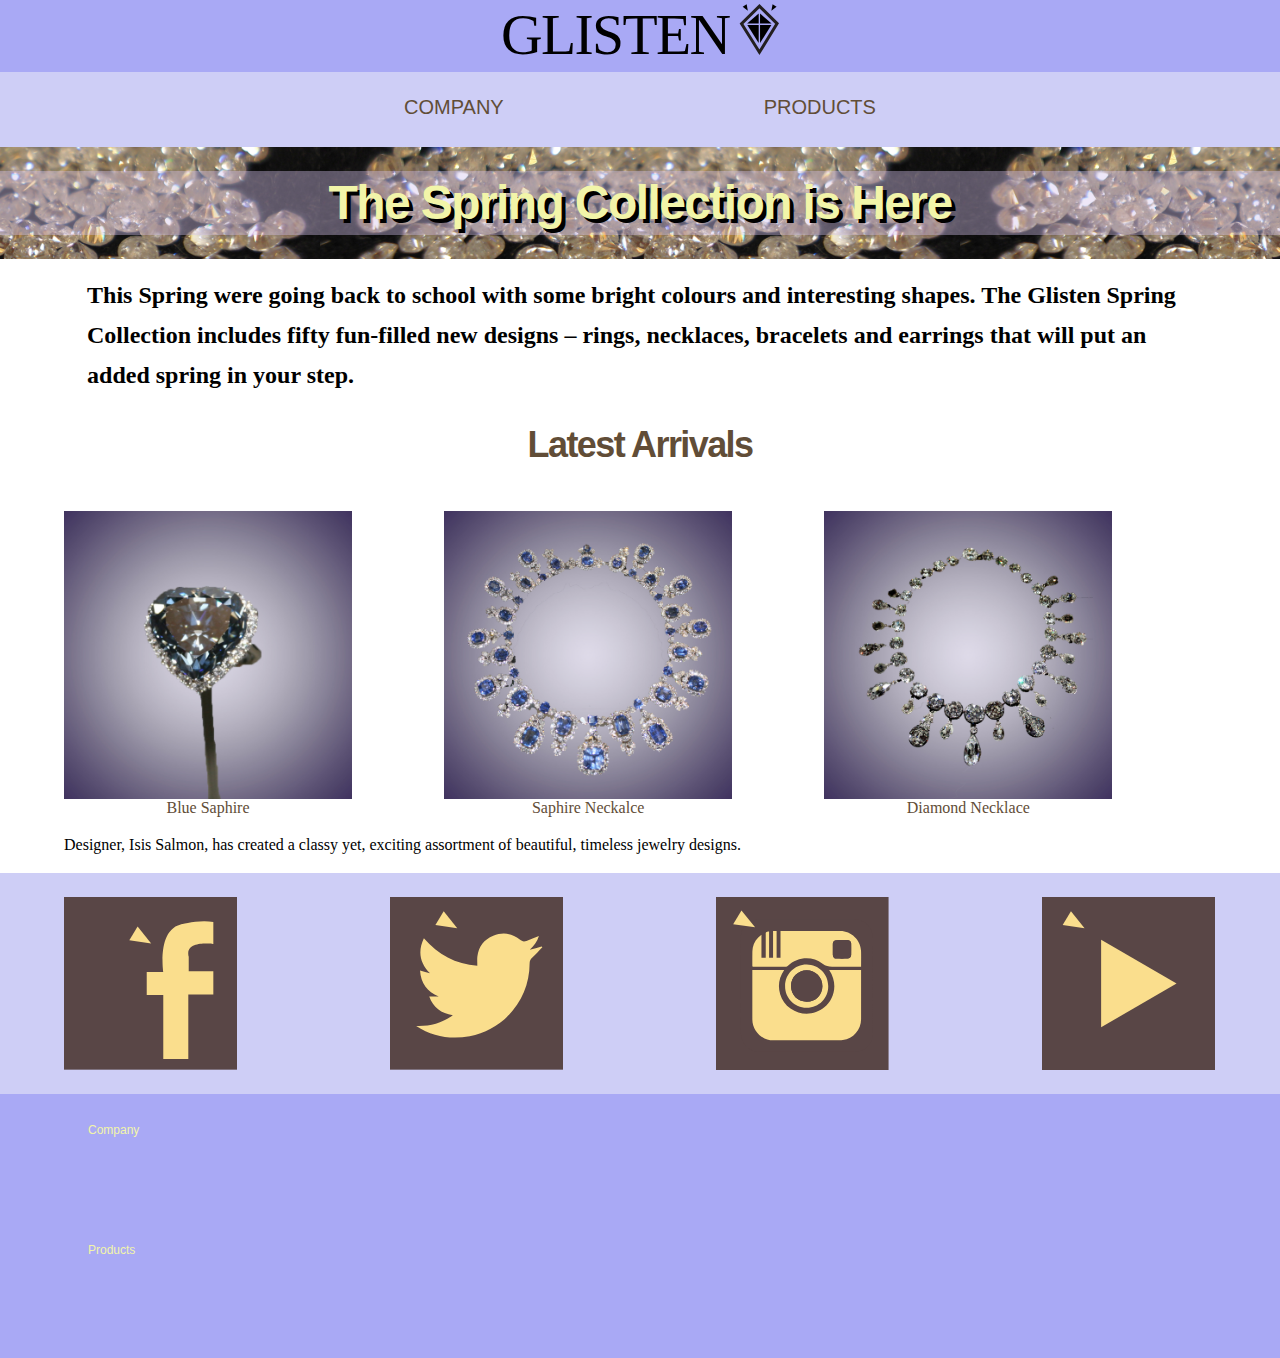
==== index.html @ 1fcffffc "Css edited to all pages" ====
<!DOCTYPE html>
<html lang="en-ca">
<head>
	<meta charset="utf-8">
	<title>GLISTEN</title>
	<meta name="viewport" content="width=device-width,initial-scale=1">
    <link href="css/general.css" rel="stylesheet">
</head>
    
<body>
    <header class="masthead">
         <a href="index.html">
             <img src="images/Logo-Glisten.svg" alt="Glisten Logo" class="logo">
             </a>
    </header>
       
    
        <nav class="nav-top">
        <ul>        
        <li><a href="company.html">Company</a></li>
            <li><a href="products.html">Products</a></li>
            </ul>
        </nav>
     
      <div class="billboard">
          <h1>The Spring Collection is Here</h1>
        </div>
    
    <article> 
        
        <div class="paraone">
            <p>This Spring were going back to school with some bright colours and interesting shapes. The Glisten Spring Collection includes fifty fun-filled new designs – rings, necklaces, bracelets and earrings that will put an added spring in your step. </p>
            </div>
        
        <h2>Latest Arrivals</h2>
        
        <div class="bucket1">
    
             <a href="#products.html">
            <figure>
                    <img src="images/blueheartring.jpg" alt="Blue Saphire Heart Ring">
                    <figcaption>Blue Saphire</figcaption>
            </figure> 
                  </a>

            <a href="products.html">
            <figure>
                    <img src="images/bluenecklace.jpg" alt="Placeholder">
                    <figcaption>Saphire Neckalce</figcaption>
            </figure>
                </a>

             <a href="products.html">
            <figure>
                    <img src="images/diamond%20necklace.jpg" alt="Diamond Necklace">
                    <figcaption>Diamond Necklace</figcaption>
            </figure>
                 </a>
            
        </div>
    
    <p>Designer, Isis Salmon, has created a classy yet, exciting assortment of beautiful, timeless jewelry designs. </p>
    
    </article>
    
        <div class="social">
    
            <figure>
                <a href="http://www.facebook.com">
                    <img src="images/icon-facebook.svg" alt="Facebook">
                </a>
            </figure>

            <figure>
                <a href="www.twitter.com">
                    <img src="images/icon-twitter.svg" alt="Twitter">
                </a>
            </figure> 

            <figure>
                <a href="www.instagram.com">
                    <img src="images/icon-instagram.svg" alt="Instagram">
                   
                </a>
            </figure>

            <figure>
                <a href="www.youtube.com">
                    <img src="images/icon-youtube.svg" alt="Youtube">  
                </a>
            </figure>
            
        </div>
    
    <footer>
        <p><a href="company.html"> Company </a> </p>
    
        <p class="source2"> <a href="products.html"> Products </a> </p>
    </footer>
    

    
    
</body>
</html>
---- css/general.css ----
@charset "utf-8";

@-moz-viewport { width: device-width; scale: 1; }
@-ms-viewport { width: device-width; scale: 1; }
@-o-viewport { width: device-width; scale: 1; }
@-webkit-viewport { width: device-width; scale: 1; }
@viewport { width: device-width; scale: 1; }

* {
	-moz-box-sizing: border-box;
	-webkit-box-sizing: border-box;
	box-sizing: border-box;
}


html {
	-moz-text-size-adjust: 100%;
	-ms-text-size-adjust: 100%;
	-webkit-text-size-adjust: 100%;
	text-size-adjust: 100%;
    
    font-size: 100%;
    font-family: Didot, "Didot LT STD", "Hoefler Text", Garamond, "Times New Roman", serif; 
    font-size: 1rem;
}


img {
	width: 100%;
    display: block;
}


body {
    margin: 0;
    padding:0;
}


p {
    font-size:1rem;
    line-height:1.5rem;
    margin:0; 
}


article{
    margin: 1rem 5% 1rem;
}


.masthead {
    background-color: #A9A9F5;
    margin: 0;
    padding: 0;
    overflow: hidden;
}


.logo {
    height: 4rem;
    width: auto; 
    margin: .25rem auto .25rem;
    overflow:hidden;
        
}
.nav-top {
 clear: both;
    margin: 0;
    overflow: hidden;/* forces content to be placed after a float */ 
    width: 100
}

.nav-top ul {
    margin: 0;
    padding: 0;
    list-style: none; 
    background-color:#CECEF6;
    text-align:center;
 
}
.nav-top li {
    margin: 0 ;
    padding: 0;
    display: inline;
    overflow: hidden;
    }

.nav-top a, 
.nav-top a:link,
.nav-top a:visited {
    display: inline-block;
    padding: 1.5rem 10%; 
    color: #614D37;
    font-size: 1.25rem;
    text-decoration:none;
    font-family:"Avant Garde", Avantgarde, "Century Gothic", CenturyGothic, sans-serif;
    text-transform:uppercase;
    overflow:hidden;
}

.selected {
    background-color: #A9A9F5;
    color:#F2F5A9;
    overflow: hidden; 
}


.billboard {
    overflow: hidden;
    background-image:url(../images/Diamonds.jpg);
    background-color:white;
    background-repeat:repeat;
    background-position:center center;
    background-size:40rem;
    margin: 0; 
}

h1 {
    font-family: "Avant Garde", Avantgarde, "Century Gothic", CenturyGothic, "AppleGothic", sans-serif;
    margin:1.5rem auto 1.5rem;
    padding: .5rem 2%;
    font-size: 3rem; 
    letter-spacing:-.1rem;
    text-align:center;
    line-height:3rem;
    color:#F2F5A9;
    text-shadow: 4px 4px black;
    background-color: rgba(213, 195, 237, .4);
} 


blockquote {
    margin: 1rem 0 1rem;
    padding: 0 5% 0 5% ;
    overflow:hidden;
}

blockquote p {
    font-size:1.75rem;
    line-height:2rem;
    font-family: "Avant Garde", Avantgarde, "Century Gothic", CenturyGothic, "AppleGothic", sans-serif;
}

blockquote span {
    font-weight:bold;
    color:#A9A9F5;
    float: right;
    margin: 1.5rem 0;
}


.paraone p {
    font-size:1.5rem;
    margin: 1rem 2% 1rem;
    line-height:2.5rem;
    font-weight: bold;
}


h2 {
    text-align:center;
    color:#614D37;
    font-family: "Avant Garde", Avantgarde, "Century Gothic", CenturyGothic, "AppleGothic", sans-serif;
    font-size:2.25rem;
    line-height:2.5rem;
    font-weight:bold;
    letter-spacing:-.1rem;  
}

.billboard2 {
    overflow: hidden;
    background-image:url(/images/Diamonds.jpg);
    background-color:black;
    background-repeat:no-repeat;
    background-position:center center;
    background-size:40rem
}


.social {
    overflow: hidden;
    background-color: #CECEF6; /* Visual Aid */
    padding: 1.5rem 5%;
}

.social figure {
    float: left;
    width: 15%; /* First and second buckets. 45% x 2 = 90% */ 
    margin: 0 13.3% 0 0; /* First and second bucket right margins. 10% x 2 = 20%  */
    padding: 0;
}
.social figure:nth-child(4) {/* every even numbered <figure> has no margin */
    margin: 0;     
}

.bucket2 {
    margin: 1.5rem 0 1.5rem;
    padding: 0;
    overflow: hidden;
    list-style: none;
}

.bucket2 li {
    float: left;
    width: 45%;
    margin: 0 10% 1.5rem 0;
    padding: 0;
}

.bucket2 li:nth-child(even) {
    margin: 0;
}

.bucket2 a {
    display: block;
    background-size: 100%;
    background-position: center top;
    background-repeat: no-repeat;
    list-style-type: none;
    text-decoration: none; 
 font-family: "Avant Garde", Avantgarde, "Century Gothic", CenturyGothic, "AppleGothic", sans-serif;
    text-align: center;
    color:#614D37;
    margin: 1.5rem 0 0;
    padding: 100% 0 0; /* height of image ÷ by width = % */
}

.one {
    background-image: url(../images/blueheartring.jpg);  
}

.two {
    background-image: url(../images/diamond%20necklace.jpg);
}

.three {
    background-image: url(../images/green%20ring.jpg);
}

.four {
    background-image: url(../images/bluenecklace.jpg);
}

.five {
    background-image: url(../images/greennecklace.jpg);
}
.six {
    background-image: url(../images/diamond%20necklace.jpg);
}

.bucket2 figcaption {
    text-align:center;/* Visual Aid */
    text-decoration:none;
    list-style-type: none;
}


.bucket1 {
    overflow:  hidden;
    padding: 0 ;
}

.bucket1 figure {
    float: left;
    width: 25%; /* First and second buckets. 45% x 2 = 90% */ 
    margin: 0 8% 0 0; /* First and second bucket right margins. 10% x 2 = 20%  */
    padding: 1rem 0;
}

.bucket1 figure:nth-child(3) {/* every even numbered <figure> has no margin */
    margin-right: 0;  
}

.bucket1 figcaption {
    text-align:center;
    list-style-type:none;
    text-decoration: none;/* Visual Aid */
    color: #614D37;
}

.nav-bottom ul {
    list-style-type:none; 
    margin: 0;
    padding: 0;
}

.nav-bottom a, 
.nav-bottom a:link,
.nav-bottom a:visited {
    color: white;
    font-size: .875rem;
    line-height:1rem; 
    text-decoration:none;
    list-style-type: none; 
}

footer {
    margin:0 0;
    background-color:#A9A9F5; 
    overflow: hidden; 
    height:100%;
}

footer p {
    margin: 1.5rem 5% 6rem; 
    color: #F2F5A9;
    font-size: .75rem; 
    line-height: 1.5rem;
} 

footer a {
    color: #F2F5A9; 
    margin: 0 0 ;
    padding: 1.5rem; 
    text-decoration:none;
    overflow:hidden;
    font-family: "Avant Garde", Avantgarde, "Century Gothic", CenturyGothic, "AppleGothic", sans-serif;
   
}
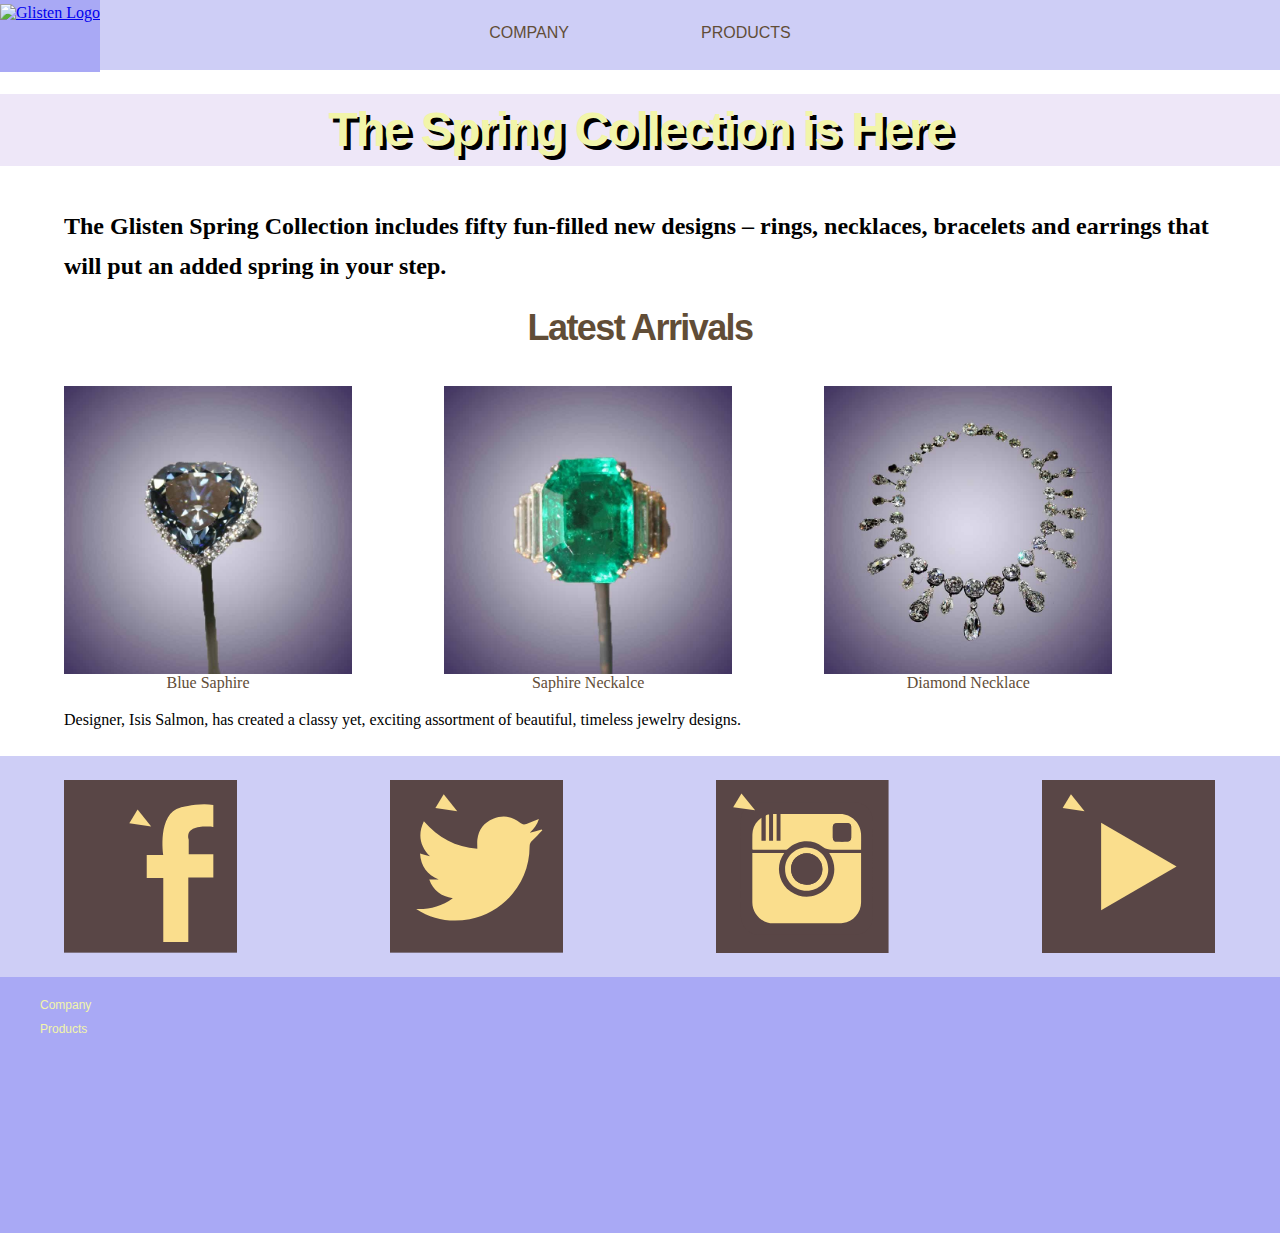
==== commit 2d37c9d9: "Code modified. replaced images with smaller sizes" ====
--- a/index.html
+++ b/index.html
@@ -10,7 +10,7 @@
 <body>
     <header class="masthead">
          <a href="index.html">
-             <img src="images/Logo-Glisten.svg" alt="Glisten Logo" class="logo">
+             <img src="images/logo-glisten.svg" alt="Glisten Logo" class="logo">
              </a>
     </header>
        
@@ -29,14 +29,14 @@
     <article> 
         
         <div class="paraone">
-            <p>This Spring were going back to school with some bright colours and interesting shapes. The Glisten Spring Collection includes fifty fun-filled new designs – rings, necklaces, bracelets and earrings that will put an added spring in your step. </p>
+            <p>The Glisten Spring Collection includes fifty fun-filled new designs – rings, necklaces, bracelets and earrings that will put an added spring in your step. </p>
             </div>
         
         <h2>Latest Arrivals</h2>
         
         <div class="bucket1">
     
-             <a href="#products.html">
+             <a href="products.html">
             <figure>
                     <img src="images/blueheartring.jpg" alt="Blue Saphire Heart Ring">
                     <figcaption>Blue Saphire</figcaption>
@@ -45,14 +45,14 @@
 
             <a href="products.html">
             <figure>
-                    <img src="images/bluenecklace.jpg" alt="Placeholder">
+                    <img src="images/greenring.jpg" alt="Emerald Octogon">
                     <figcaption>Saphire Neckalce</figcaption>
             </figure>
                 </a>
 
              <a href="products.html">
             <figure>
-                    <img src="images/diamond%20necklace.jpg" alt="Diamond Necklace">
+                    <img src="images/diamondnecklace.jpg" alt="Diamond Necklace">
                     <figcaption>Diamond Necklace</figcaption>
             </figure>
                  </a>
@@ -93,13 +93,13 @@
         </div>
     
     <footer>
-        <p><a href="company.html"> Company </a> </p>
-    
-        <p class="source2"> <a href="products.html"> Products </a> </p>
+            <ul>
+
+        <li><a href="company.html"> Company </a> </li>
+        <li><a href="products.html"> Products </a> </li>
+        </ul>
+        
     </footer>
-    
-
-    
     
 </body>
 </html>--- a/css/general.css
+++ b/css/general.css
@@ -40,7 +40,7 @@
 p {
     font-size:1rem;
     line-height:1.5rem;
-    margin:0; 
+    margin: 0 0 1.5rem; 
 }
 
 
@@ -53,7 +53,12 @@
     background-color: #A9A9F5;
     margin: 0;
     padding: 0;
-    overflow: hidden;
+    position:fixed;
+    top: 0;
+    left: 0;
+    align-content: center;
+    overflow: hidden;
+    
 }
 
 
@@ -68,7 +73,7 @@
  clear: both;
     margin: 0;
     overflow: hidden;/* forces content to be placed after a float */ 
-    width: 100
+    width: 100;
 }
 
 .nav-top ul {
@@ -77,10 +82,11 @@
     list-style: none; 
     background-color:#CECEF6;
     text-align:center;
+    overflow: hidden;
  
 }
 .nav-top li {
-    margin: 0 ;
+    margin: 0;
     padding: 0;
     display: inline;
     overflow: hidden;
@@ -90,9 +96,9 @@
 .nav-top a:link,
 .nav-top a:visited {
     display: inline-block;
-    padding: 1.5rem 10%; 
+    padding: 1.5rem 5% 1.5rem; 
     color: #614D37;
-    font-size: 1.25rem;
+    font-size: 1rem;
     text-decoration:none;
     font-family:"Avant Garde", Avantgarde, "Century Gothic", CenturyGothic, sans-serif;
     text-transform:uppercase;
@@ -108,7 +114,7 @@
 
 .billboard {
     overflow: hidden;
-    background-image:url(../images/Diamonds.jpg);
+    background-image:url(../images/diamonds.jpg);
     background-color:white;
     background-repeat:repeat;
     background-position:center center;
@@ -123,7 +129,7 @@
     font-size: 3rem; 
     letter-spacing:-.1rem;
     text-align:center;
-    line-height:3rem;
+    line-height:3.5rem;
     color:#F2F5A9;
     text-shadow: 4px 4px black;
     background-color: rgba(213, 195, 237, .4);
@@ -152,7 +158,7 @@
 
 .paraone p {
     font-size:1.5rem;
-    margin: 1rem 2% 1rem;
+    margin: 1rem 0 1rem;
     line-height:2.5rem;
     font-weight: bold;
 }
@@ -163,35 +169,41 @@
     color:#614D37;
     font-family: "Avant Garde", Avantgarde, "Century Gothic", CenturyGothic, "AppleGothic", sans-serif;
     font-size:2.25rem;
-    line-height:2.5rem;
+    line-height:1.5rem;
     font-weight:bold;
     letter-spacing:-.1rem;  
 }
 
 .billboard2 {
     overflow: hidden;
-    background-image:url(/images/Diamonds.jpg);
+    background-image:url(/images/diamonds.jpg);
     background-color:black;
     background-repeat:no-repeat;
     background-position:center center;
     background-size:40rem
 }
 
-
-.social {
-    overflow: hidden;
-    background-color: #CECEF6; /* Visual Aid */
-    padding: 1.5rem 5%;
-}
-
-.social figure {
+.bucket1 {
+    overflow:  hidden;
+    padding: 0 ;
+}
+
+.bucket1 figure {
     float: left;
-    width: 15%; /* First and second buckets. 45% x 2 = 90% */ 
-    margin: 0 13.3% 0 0; /* First and second bucket right margins. 10% x 2 = 20%  */
-    padding: 0;
-}
-.social figure:nth-child(4) {/* every even numbered <figure> has no margin */
-    margin: 0;     
+    width: 25%; /* First and second buckets. 45% x 2 = 90% */ 
+    margin: 0 8% 0 0; /* First and second bucket right margins. 10% x 2 = 20%  */
+    padding: 1rem 0;
+}
+
+.bucket1 figure:nth-child(3) {/* every even numbered <figure> has no margin */
+    margin-right: 0;  
+}
+
+.bucket1 figcaption {
+    text-align:center;
+    list-style-type:none;
+    text-decoration: none;/* Visual Aid */
+    color: #614D37;
 }
 
 .bucket2 {
@@ -231,11 +243,11 @@
 }
 
 .two {
-    background-image: url(../images/diamond%20necklace.jpg);
+    background-image: url(../images/diamondnecklace.jpg);
 }
 
 .three {
-    background-image: url(../images/green%20ring.jpg);
+    background-image: url(../images/greenring.jpg);
 }
 
 .four {
@@ -246,7 +258,7 @@
     background-image: url(../images/greennecklace.jpg);
 }
 .six {
-    background-image: url(../images/diamond%20necklace.jpg);
+    background-image: url(../images/ovalring.jpg);
 }
 
 .bucket2 figcaption {
@@ -256,28 +268,22 @@
 }
 
 
-.bucket1 {
-    overflow:  hidden;
-    padding: 0 ;
-}
-
-.bucket1 figure {
+.social {
+    overflow: hidden;
+    background-color: #CECEF6; /* Visual Aid */
+    padding: 1.5rem 5%;
+}
+
+.social figure {
     float: left;
-    width: 25%; /* First and second buckets. 45% x 2 = 90% */ 
-    margin: 0 8% 0 0; /* First and second bucket right margins. 10% x 2 = 20%  */
-    padding: 1rem 0;
-}
-
-.bucket1 figure:nth-child(3) {/* every even numbered <figure> has no margin */
-    margin-right: 0;  
-}
-
-.bucket1 figcaption {
-    text-align:center;
-    list-style-type:none;
-    text-decoration: none;/* Visual Aid */
-    color: #614D37;
-}
+    width: 15%; /* First and second buckets. 45% x 2 = 90% */ 
+    margin: 0 13.3% 0 0; /* First and second bucket right margins. 10% x 2 = 20%  */
+    padding: 0;
+}
+.social figure:nth-child(4) {/* every even numbered <figure> has no margin */
+    margin: 0;     
+}
+
 
 .nav-bottom ul {
     list-style-type:none; 
@@ -296,23 +302,25 @@
 }
 
 footer {
-    margin:0 0;
+    margin:0;
     background-color:#A9A9F5; 
     overflow: hidden; 
     height:100%;
 }
 
-footer p {
-    margin: 1.5rem 5% 6rem; 
+footer ul {
+    margin: 1rem 0 12rem; 
     color: #F2F5A9;
     font-size: .75rem; 
     line-height: 1.5rem;
+    text-decoration: none;
+    list-style-type: none;
 } 
 
+    
 footer a {
     color: #F2F5A9; 
-    margin: 0 0 ;
-    padding: 1.5rem; 
+    margin: 0 0 ; 
     text-decoration:none;
     overflow:hidden;
     font-family: "Avant Garde", Avantgarde, "Century Gothic", CenturyGothic, "AppleGothic", sans-serif;
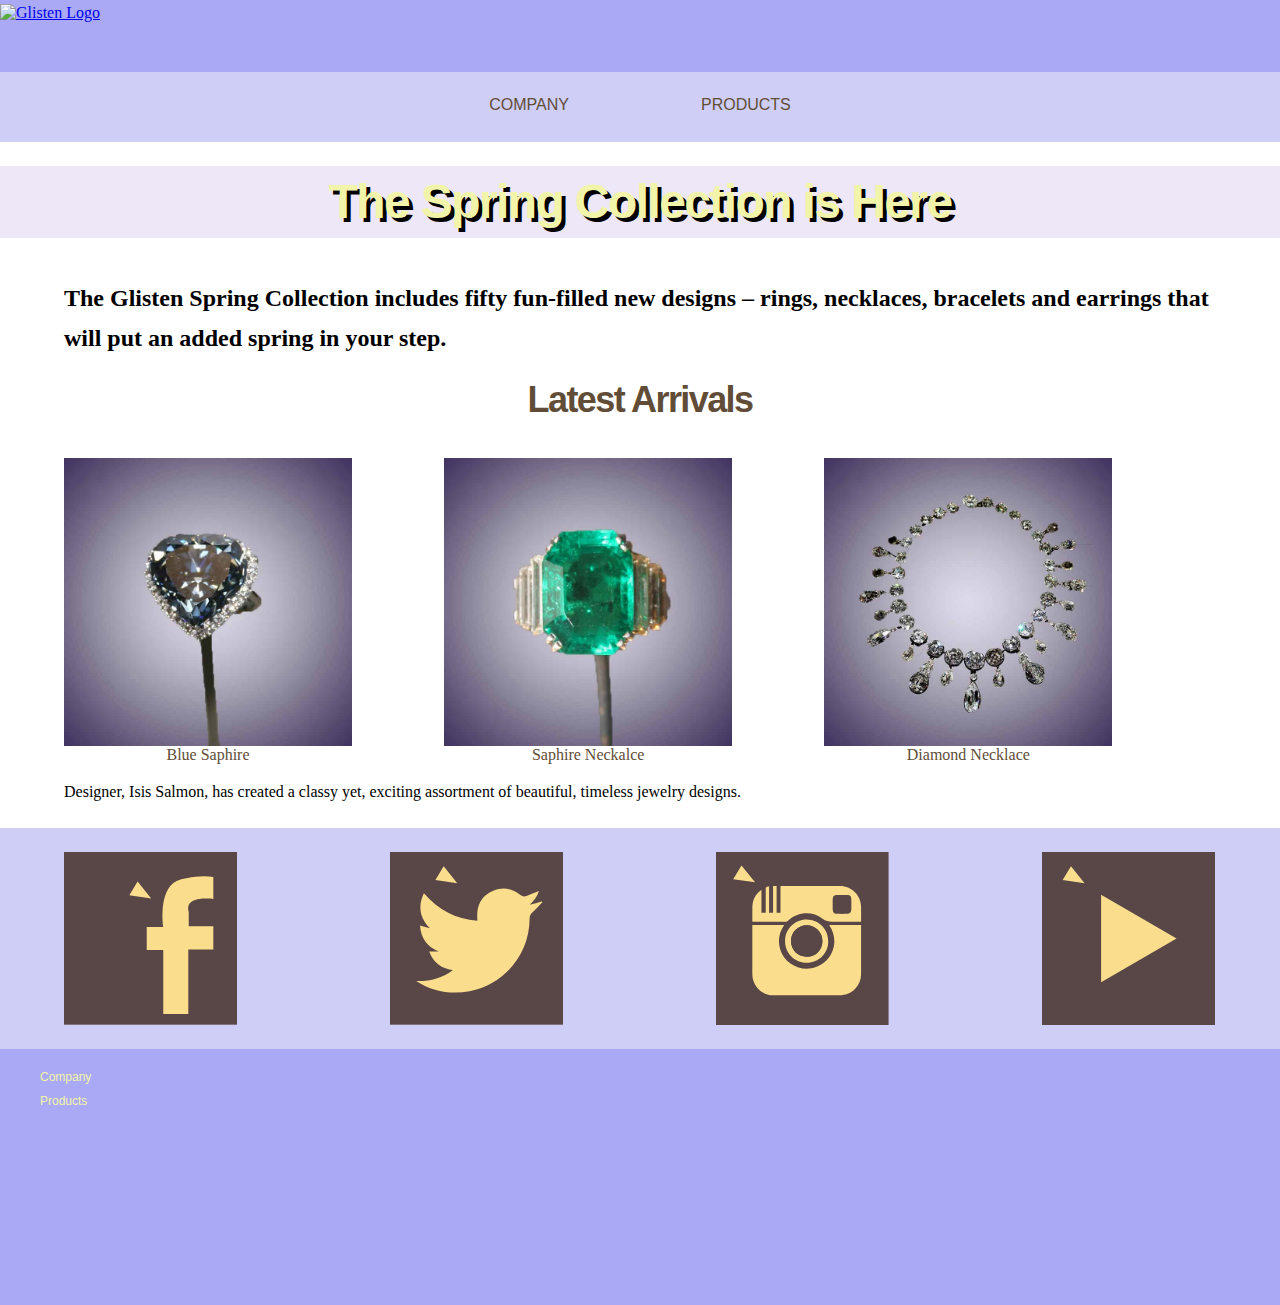
==== commit 237a2782: "fixed nav" ====
--- a/index.html
+++ b/index.html
@@ -13,9 +13,10 @@
              <img src="images/logo-glisten.svg" alt="Glisten Logo" class="logo">
              </a>
     </header>
-       
+       <div class="spacer"></div>
     
         <nav class="nav-top">
+            
         <ul>        
         <li><a href="company.html">Company</a></li>
             <li><a href="products.html">Products</a></li>
--- a/css/general.css
+++ b/css/general.css
@@ -58,6 +58,7 @@
     left: 0;
     align-content: center;
     overflow: hidden;
+    width: 100%;
     
 }
 
@@ -111,6 +112,9 @@
     overflow: hidden; 
 }
 
+.spacer {
+    padding: 4.5rem 0 0 0;
+}
 
 .billboard {
     overflow: hidden;
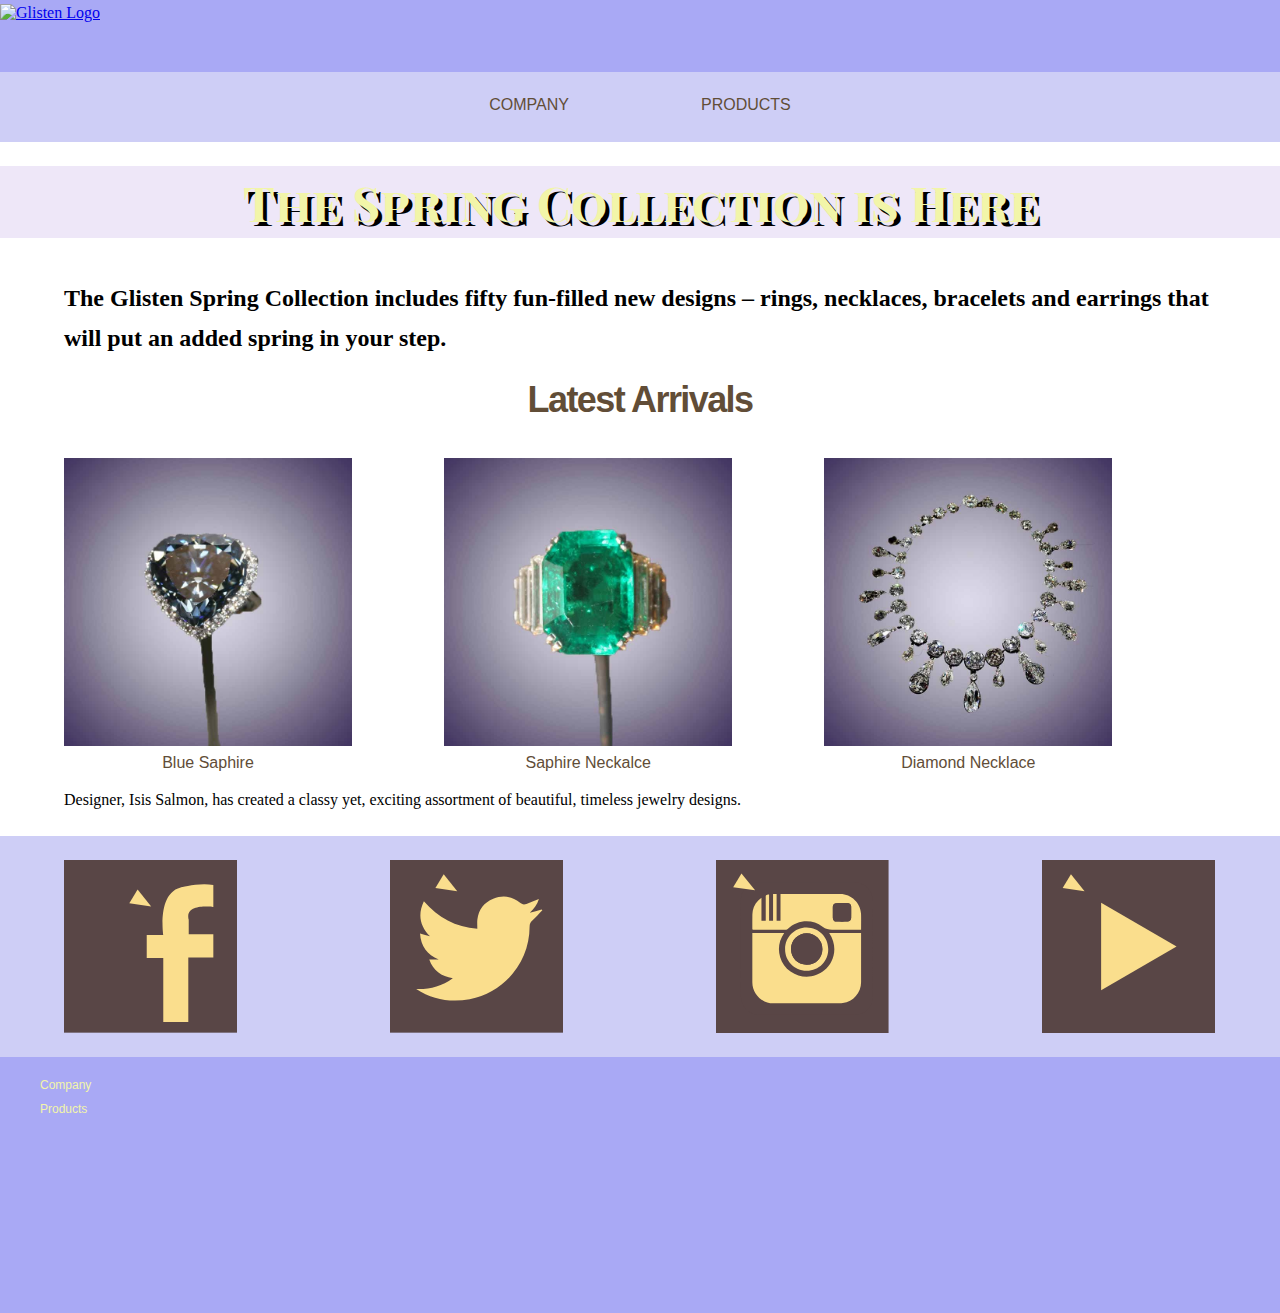
==== commit 2da0b765: "web font added" ====
--- a/index.html
+++ b/index.html
@@ -5,6 +5,7 @@
 	<title>GLISTEN</title>
 	<meta name="viewport" content="width=device-width,initial-scale=1">
     <link href="css/general.css" rel="stylesheet">
+  <link href='http://fonts.googleapis.com/css?family=Playfair+Display+SC:700' rel='stylesheet' type='text/css'>
 </head>
     
 <body>
@@ -13,12 +14,13 @@
              <img src="images/logo-glisten.svg" alt="Glisten Logo" class="logo">
              </a>
     </header>
+    
        <div class="spacer"></div>
     
         <nav class="nav-top">
             
         <ul>        
-        <li><a href="company.html">Company</a></li>
+            <li><a href="company.html">Company</a></li>
             <li><a href="products.html">Products</a></li>
             </ul>
         </nav>
@@ -58,9 +60,9 @@
             </figure>
                  </a>
             
-        </div>
+            </div>
     
-    <p>Designer, Isis Salmon, has created a classy yet, exciting assortment of beautiful, timeless jewelry designs. </p>
+            <p>Designer, Isis Salmon, has created a classy yet, exciting assortment of beautiful, timeless jewelry designs. </p>
     
     </article>
     
@@ -94,10 +96,12 @@
         </div>
     
     <footer>
+        
             <ul>
 
         <li><a href="company.html"> Company </a> </li>
         <li><a href="products.html"> Products </a> </li>
+                
         </ul>
         
     </footer>
--- a/css/general.css
+++ b/css/general.css
@@ -54,12 +54,9 @@
     margin: 0;
     padding: 0;
     position:fixed;
-    top: 0;
-    left: 0;
     align-content: center;
     overflow: hidden;
     width: 100%;
-    
 }
 
 
@@ -74,7 +71,7 @@
  clear: both;
     margin: 0;
     overflow: hidden;/* forces content to be placed after a float */ 
-    width: 100;
+    width: 100%;
 }
 
 .nav-top ul {
@@ -127,11 +124,10 @@
 }
 
 h1 {
-    font-family: "Avant Garde", Avantgarde, "Century Gothic", CenturyGothic, "AppleGothic", sans-serif;
+    font-family: 'Playfair Display SC', "Times New Roman", serif;
     margin:1.5rem auto 1.5rem;
     padding: .5rem 2%;
     font-size: 3rem; 
-    letter-spacing:-.1rem;
     text-align:center;
     line-height:3.5rem;
     color:#F2F5A9;
@@ -142,13 +138,13 @@
 
 blockquote {
     margin: 1rem 0 1rem;
-    padding: 0 5% 0 5% ;
+    padding: 0 5% 0;
     overflow:hidden;
 }
 
 blockquote p {
     font-size:1.75rem;
-    line-height:2rem;
+    line-height:2.5rem;
     font-family: "Avant Garde", Avantgarde, "Century Gothic", CenturyGothic, "AppleGothic", sans-serif;
 }
 
@@ -208,8 +204,17 @@
     list-style-type:none;
     text-decoration: none;/* Visual Aid */
     color: #614D37;
-}
-
+    margin: .5rem 0 0;
+     font-family: "Avant Garde", Avantgarde, "Century Gothic", CenturyGothic, "AppleGothic", sans-serif;
+}
+
+figcaption {
+    list-style-type:none;
+    text-decoration: none;/* Visual Aid */
+    color: #614D37;
+    margin: .5rem 0 0;
+     font-family: "Avant Garde", Avantgarde, "Century Gothic", CenturyGothic, "AppleGothic", sans-serif;
+}
 .bucket2 {
     margin: 1.5rem 0 1.5rem;
     padding: 0;
@@ -238,7 +243,7 @@
  font-family: "Avant Garde", Avantgarde, "Century Gothic", CenturyGothic, "AppleGothic", sans-serif;
     text-align: center;
     color:#614D37;
-    margin: 1.5rem 0 0;
+    margin: 0;
     padding: 100% 0 0; /* height of image ÷ by width = % */
 }
 
@@ -269,6 +274,10 @@
     text-align:center;/* Visual Aid */
     text-decoration:none;
     list-style-type: none;
+    text-align:center;
+    color: #614D37;
+    margin: .5rem 0 0;
+     font-family: "Avant Garde", Avantgarde, "Century Gothic", CenturyGothic, "AppleGothic", sans-serif;
 }
 
 
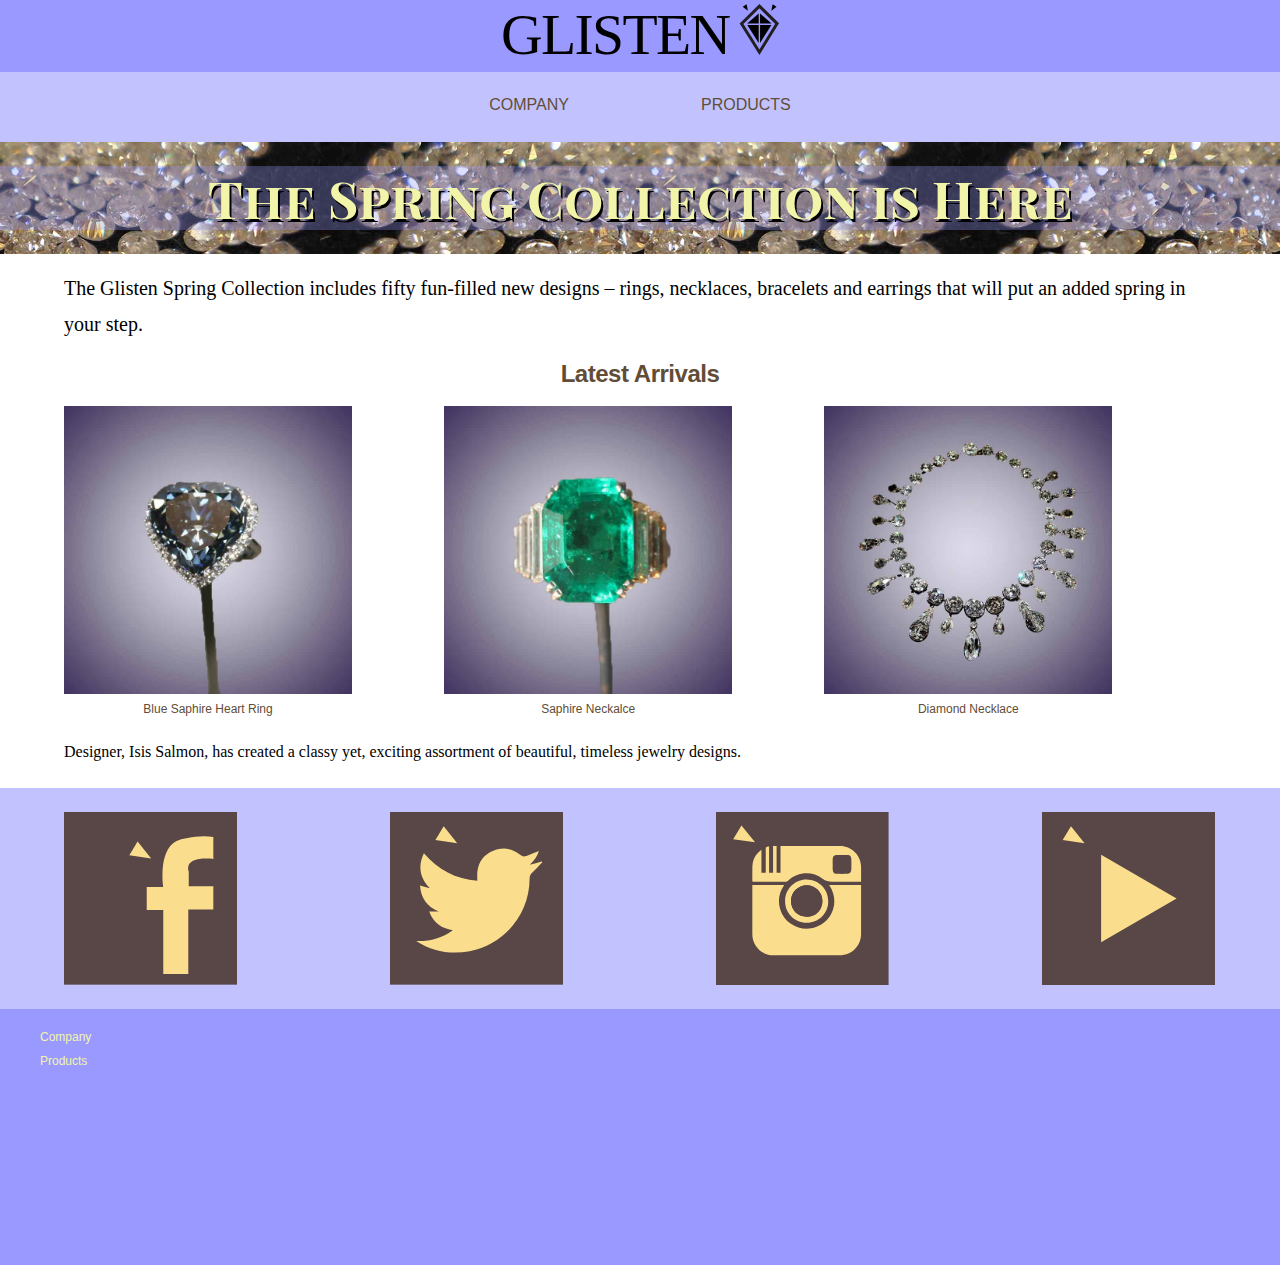
==== commit 14224bf2: "buckets changed" ====
--- a/index.html
+++ b/index.html
@@ -23,17 +23,20 @@
             <li><a href="company.html">Company</a></li>
             <li><a href="products.html">Products</a></li>
             </ul>
+            
         </nav>
      
       <div class="billboard">
+          
           <h1>The Spring Collection is Here</h1>
+          
         </div>
     
     <article> 
         
         <div class="paraone">
             <p>The Glisten Spring Collection includes fifty fun-filled new designs – rings, necklaces, bracelets and earrings that will put an added spring in your step. </p>
-            </div>
+            </div> 
         
         <h2>Latest Arrivals</h2>
         
@@ -42,7 +45,7 @@
              <a href="products.html">
             <figure>
                     <img src="images/blueheartring.jpg" alt="Blue Saphire Heart Ring">
-                    <figcaption>Blue Saphire</figcaption>
+                    <figcaption>Blue Saphire Heart Ring</figcaption>
             </figure> 
                   </a>
 
@@ -65,6 +68,7 @@
             <p>Designer, Isis Salmon, has created a classy yet, exciting assortment of beautiful, timeless jewelry designs. </p>
     
     </article>
+    
     
         <div class="social">
     
@@ -98,7 +102,6 @@
     <footer>
         
             <ul>
-
         <li><a href="company.html"> Company </a> </li>
         <li><a href="products.html"> Products </a> </li>
                 
--- a/css/general.css
+++ b/css/general.css
@@ -50,7 +50,7 @@
 
 
 .masthead {
-    background-color: #A9A9F5;
+    background-color: #9999FF;
     margin: 0;
     padding: 0;
     position:fixed;
@@ -78,7 +78,7 @@
     margin: 0;
     padding: 0;
     list-style: none; 
-    background-color:#CECEF6;
+    background-color:#C2C2FF;
     text-align:center;
     overflow: hidden;
  
@@ -88,7 +88,7 @@
     padding: 0;
     display: inline;
     overflow: hidden;
-    }
+}
 
 .nav-top a, 
 .nav-top a:link,
@@ -104,9 +104,7 @@
 }
 
 .selected {
-    background-color: #A9A9F5;
-    color:#F2F5A9;
-    overflow: hidden; 
+    background-color: #9999FF;
 }
 
 .spacer {
@@ -116,23 +114,24 @@
 .billboard {
     overflow: hidden;
     background-image:url(../images/diamonds.jpg);
-    background-color:white;
+    background-color:black;
     background-repeat:repeat;
     background-position:center center;
     background-size:40rem;
     margin: 0; 
 }
 
+
 h1 {
     font-family: 'Playfair Display SC', "Times New Roman", serif;
     margin:1.5rem auto 1.5rem;
     padding: .5rem 2%;
-    font-size: 3rem; 
+    font-size: 3.25rem; 
     text-align:center;
-    line-height:3.5rem;
+    line-height:3rem;
     color:#F2F5A9;
-    text-shadow: 4px 4px black;
-    background-color: rgba(213, 195, 237, .4);
+    text-shadow: 2.5px 2.5px black;
+    background-color: rgba(153, 153, 255, .3);
 } 
 
 
@@ -157,10 +156,9 @@
 
 
 .paraone p {
-    font-size:1.5rem;
+    font-size: 1.25rem;
     margin: 1rem 0 1rem;
-    line-height:2.5rem;
-    font-weight: bold;
+    line-height:2.25rem;
 }
 
 
@@ -168,35 +166,33 @@
     text-align:center;
     color:#614D37;
     font-family: "Avant Garde", Avantgarde, "Century Gothic", CenturyGothic, "AppleGothic", sans-serif;
-    font-size:2.25rem;
+    font-size:2 rem;
     line-height:1.5rem;
-    font-weight:bold;
-    letter-spacing:-.1rem;  
-}
-
-.billboard2 {
-    overflow: hidden;
-    background-image:url(/images/diamonds.jpg);
-    background-color:black;
-    background-repeat:no-repeat;
-    background-position:center center;
-    background-size:40rem
-}
+    font-weight: bold;
+    letter-spacing: -.03rem;
+}
+
 
 .bucket1 {
     overflow:  hidden;
-    padding: 0 ;
+    padding: 0;
+    margin: 0 0 1.5rem;
+
+  
 }
 
 .bucket1 figure {
     float: left;
     width: 25%; /* First and second buckets. 45% x 2 = 90% */ 
     margin: 0 8% 0 0; /* First and second bucket right margins. 10% x 2 = 20%  */
-    padding: 1rem 0;
+    padding: 0;
+   
 }
 
 .bucket1 figure:nth-child(3) {/* every even numbered <figure> has no margin */
-    margin-right: 0;  
+    margin-right: 0;
+
+    
 }
 
 .bucket1 figcaption {
@@ -205,7 +201,7 @@
     text-decoration: none;/* Visual Aid */
     color: #614D37;
     margin: .5rem 0 0;
-     font-family: "Avant Garde", Avantgarde, "Century Gothic", CenturyGothic, "AppleGothic", sans-serif;
+    font-family: "Avant Garde", Avantgarde, "Century Gothic", CenturyGothic, "AppleGothic", sans-serif;
 }
 
 figcaption {
@@ -213,10 +209,20 @@
     text-decoration: none;/* Visual Aid */
     color: #614D37;
     margin: .5rem 0 0;
+    font-size: .75rem;
      font-family: "Avant Garde", Avantgarde, "Century Gothic", CenturyGothic, "AppleGothic", sans-serif;
 }
+
 .bucket2 {
-    margin: 1.5rem 0 1.5rem;
+    margin: 0 0 1.5rem;
+    padding: 0;
+    overflow: hidden;
+    list-style: none;
+  
+}
+
+.bucket2 li figcaption{
+    margin: 0 0 1rem;
     padding: 0;
     overflow: hidden;
     list-style: none;
@@ -224,9 +230,9 @@
 
 .bucket2 li {
     float: left;
-    width: 45%;
-    margin: 0 10% 1.5rem 0;
-    padding: 0;
+    width: 50%;
+    margin: 0;
+    padding: 0rem;
 }
 
 .bucket2 li:nth-child(even) {
@@ -240,11 +246,11 @@
     background-repeat: no-repeat;
     list-style-type: none;
     text-decoration: none; 
- font-family: "Avant Garde", Avantgarde, "Century Gothic", CenturyGothic, "AppleGothic", sans-serif;
     text-align: center;
     color:#614D37;
     margin: 0;
-    padding: 100% 0 0; /* height of image ÷ by width = % */
+    padding: 100% 0 0; 
+    border: solid .5rem rgba(213, 195, 237, .4);/* height of image ÷ by width = % */
 }
 
 .one {
@@ -270,20 +276,10 @@
     background-image: url(../images/ovalring.jpg);
 }
 
-.bucket2 figcaption {
-    text-align:center;/* Visual Aid */
-    text-decoration:none;
-    list-style-type: none;
-    text-align:center;
-    color: #614D37;
-    margin: .5rem 0 0;
-     font-family: "Avant Garde", Avantgarde, "Century Gothic", CenturyGothic, "AppleGothic", sans-serif;
-}
-
 
 .social {
     overflow: hidden;
-    background-color: #CECEF6; /* Visual Aid */
+    background-color: #C2C2FF; /* Visual Aid */
     padding: 1.5rem 5%;
 }
 
@@ -308,15 +304,15 @@
 .nav-bottom a:link,
 .nav-bottom a:visited {
     color: white;
-    font-size: .875rem;
-    line-height:1rem; 
+    font-size: 1rem;
+    line-height:1.5rem; 
     text-decoration:none;
     list-style-type: none; 
 }
 
 footer {
     margin:0;
-    background-color:#A9A9F5; 
+    background-color:#9999FF; 
     overflow: hidden; 
     height:100%;
 }
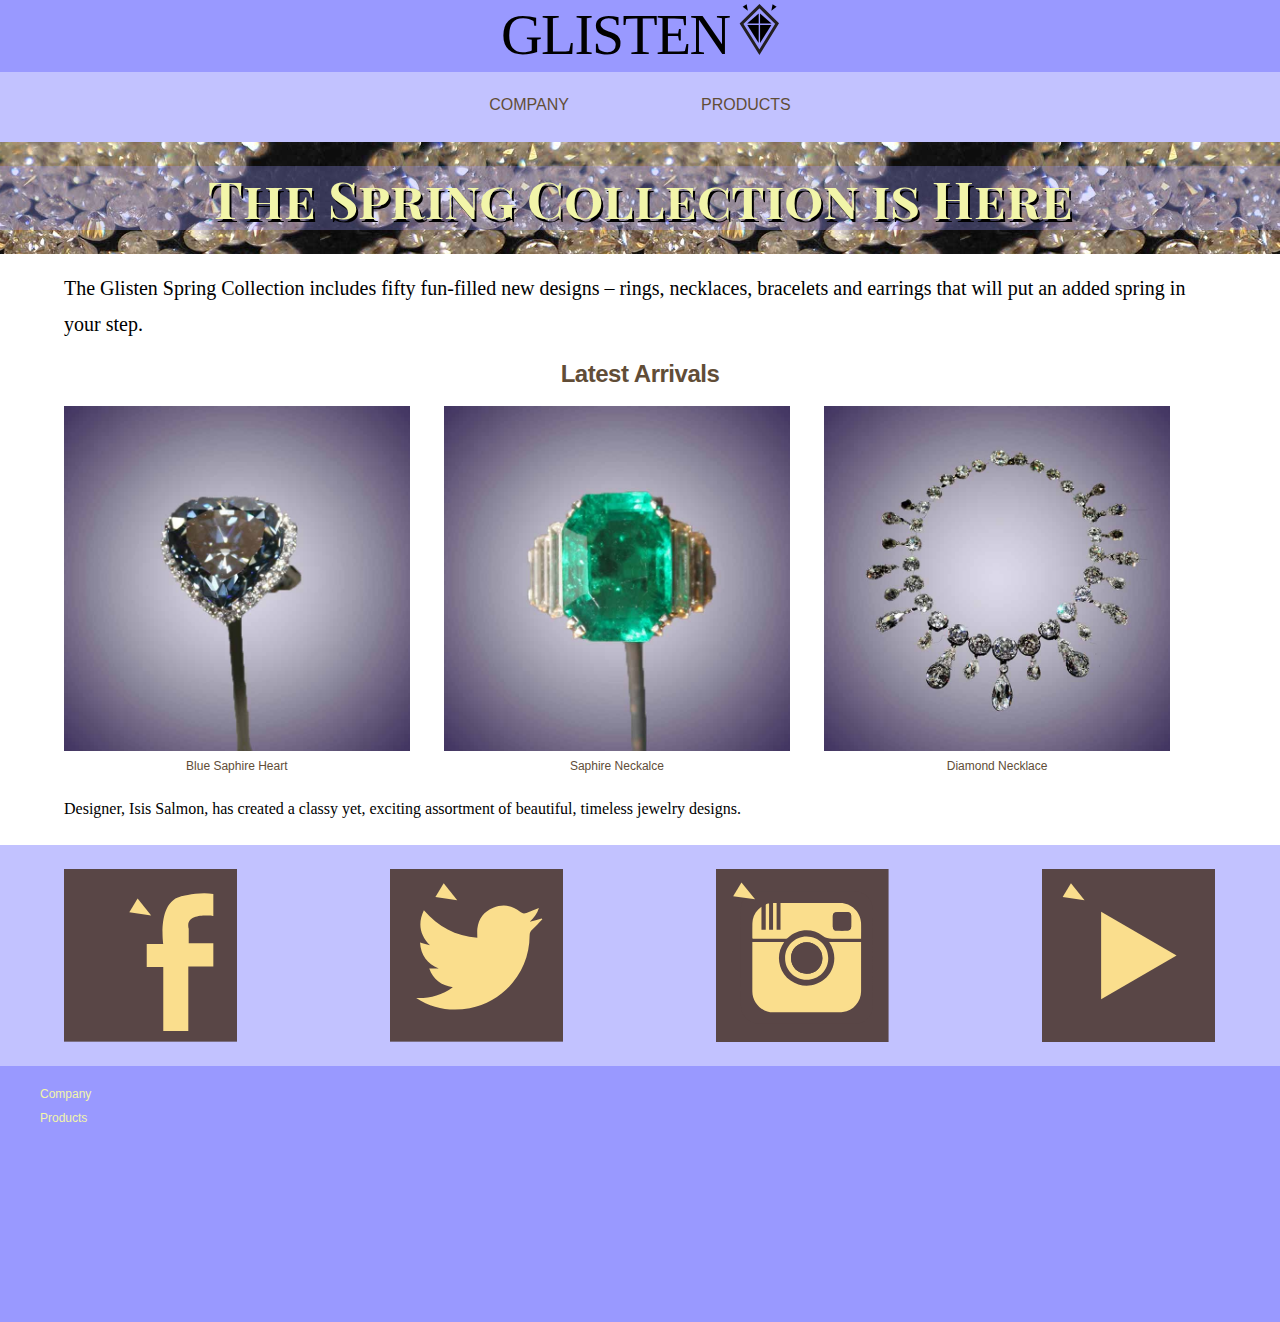
==== commit f42dcb1c: "changes to buckets" ====
--- a/index.html
+++ b/index.html
@@ -45,7 +45,7 @@
              <a href="products.html">
             <figure>
                     <img src="images/blueheartring.jpg" alt="Blue Saphire Heart Ring">
-                    <figcaption>Blue Saphire Heart Ring</figcaption>
+                    <figcaption>Blue Saphire Heart</figcaption>
             </figure> 
                   </a>
 
--- a/css/general.css
+++ b/css/general.css
@@ -177,14 +177,13 @@
     overflow:  hidden;
     padding: 0;
     margin: 0 0 1.5rem;
-
-  
-}
+}
+
 
 .bucket1 figure {
     float: left;
-    width: 25%; /* First and second buckets. 45% x 2 = 90% */ 
-    margin: 0 8% 0 0; /* First and second bucket right margins. 10% x 2 = 20%  */
+    width: 30%; /* First and second buckets. 45% x 2 = 90% */ 
+    margin: 0 3% 0 0; /* First and second bucket right margins. 10% x 2 = 20%  */
     padding: 0;
    
 }
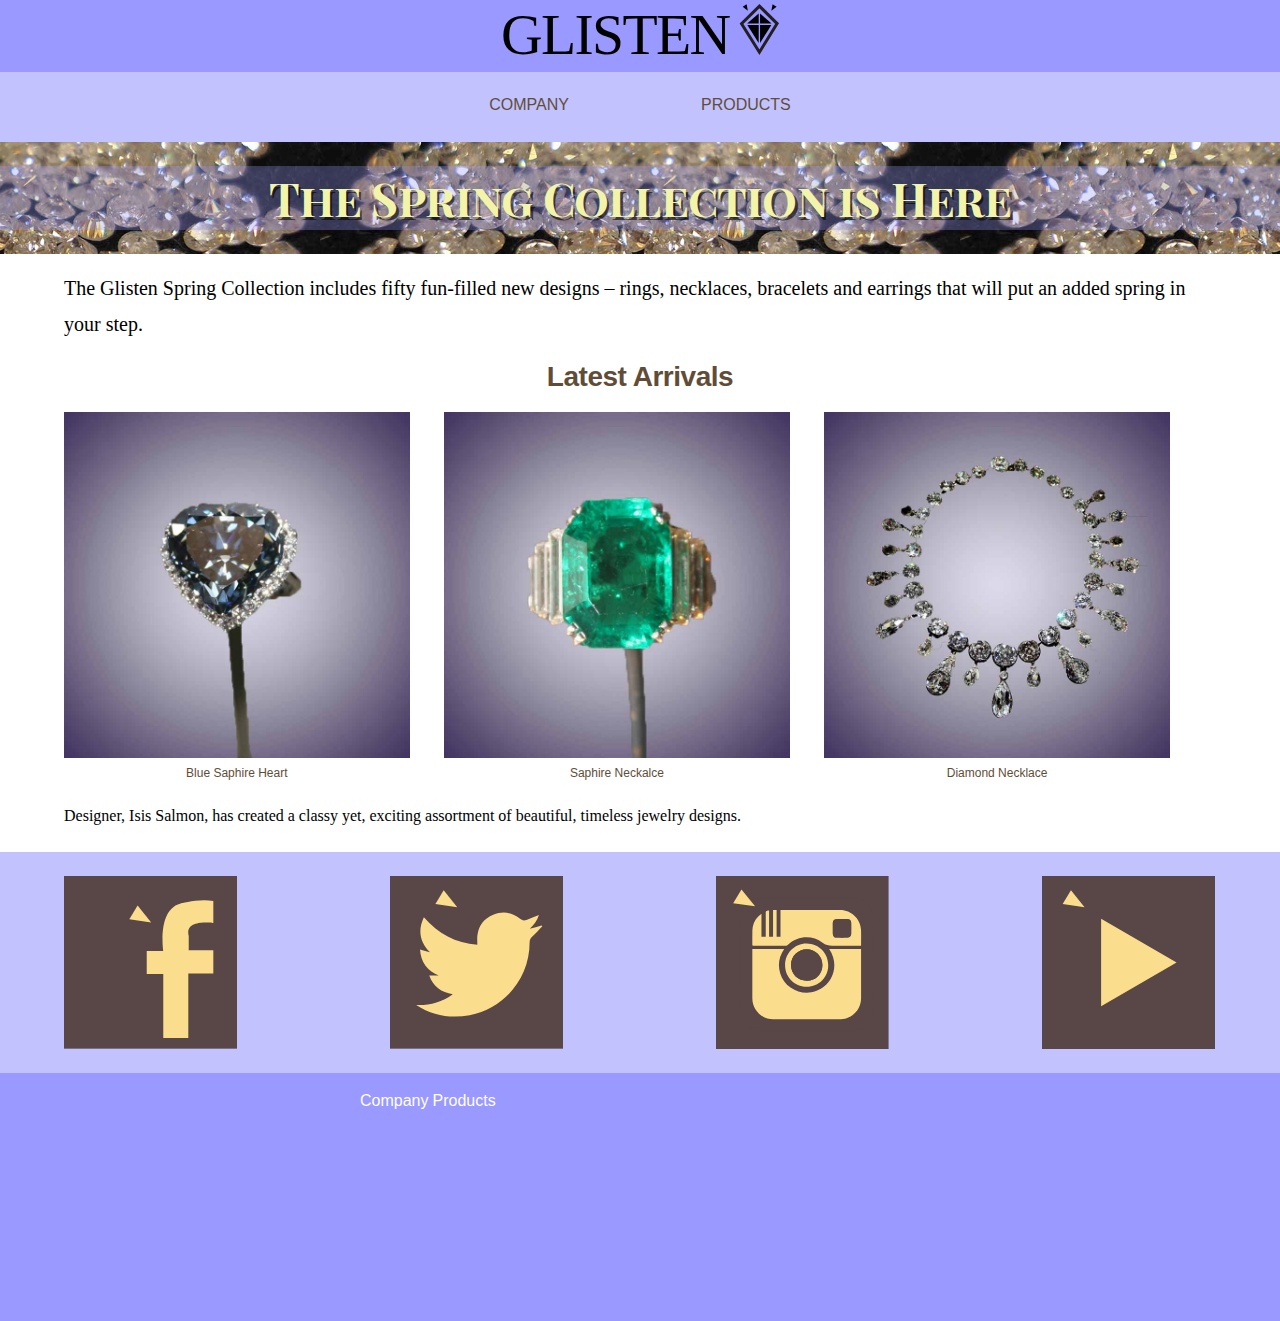
==== commit 33a02c2b: "changes" ====
--- a/index.html
+++ b/index.html
@@ -35,14 +35,16 @@
     <article> 
         
         <div class="paraone">
+            
             <p>The Glisten Spring Collection includes fifty fun-filled new designs – rings, necklaces, bracelets and earrings that will put an added spring in your step. </p>
+            
             </div> 
         
-        <h2>Latest Arrivals</h2>
+            <h2>Latest Arrivals</h2>
         
         <div class="bucket1">
     
-             <a href="products.html">
+            <a href="products.html">
             <figure>
                     <img src="images/blueheartring.jpg" alt="Blue Saphire Heart Ring">
                     <figcaption>Blue Saphire Heart</figcaption>
@@ -101,10 +103,9 @@
     
     <footer>
         
-            <ul>
-        <li><a href="company.html"> Company </a> </li>
-        <li><a href="products.html"> Products </a> </li>
-                
+        <ul class="nav-bottom">
+            <li><a href="company.html">Company</a></li>
+            <li><a href="products.html">Products</a></li>
         </ul>
         
     </footer>
--- a/css/general.css
+++ b/css/general.css
@@ -126,32 +126,33 @@
     font-family: 'Playfair Display SC', "Times New Roman", serif;
     margin:1.5rem auto 1.5rem;
     padding: .5rem 2%;
-    font-size: 3.25rem; 
+    font-size: 2.875rem; 
     text-align:center;
     line-height:3rem;
     color:#F2F5A9;
-    text-shadow: 2.5px 2.5px black;
+    letter-spacing: -.05rem;
+    text-shadow: 2.5px 2.5px rgba(0, 0, 0, .6);
     background-color: rgba(153, 153, 255, .3);
 } 
 
 
 blockquote {
-    margin: 1rem 0 1rem;
-    padding: 0 5% 0;
+    margin: 0 0 1rem;
+    padding: 0 10% 0;
     overflow:hidden;
 }
 
 blockquote p {
-    font-size:1.75rem;
-    line-height:2.5rem;
+    font-size:1.5rem;
+    line-height:2.25rem;
     font-family: "Avant Garde", Avantgarde, "Century Gothic", CenturyGothic, "AppleGothic", sans-serif;
 }
 
 blockquote span {
     font-weight:bold;
-    color:#A9A9F5;
+    color:#9999FF;
     float: right;
-    margin: 1.5rem 0;
+    margin: .25rem 0;
 }
 
 
@@ -166,7 +167,7 @@
     text-align:center;
     color:#614D37;
     font-family: "Avant Garde", Avantgarde, "Century Gothic", CenturyGothic, "AppleGothic", sans-serif;
-    font-size:2 rem;
+    font-size:1.75rem;
     line-height:1.5rem;
     font-weight: bold;
     letter-spacing: -.03rem;
@@ -299,6 +300,14 @@
     padding: 0;
 }
 
+.nav-bottom li {
+    margin: 0;
+    text-decoration: none;
+    list-style: none;
+    text-align: center; 
+    display: inline;
+}
+
 .nav-bottom a, 
 .nav-bottom a:link,
 .nav-bottom a:visited {
@@ -307,30 +316,13 @@
     line-height:1.5rem; 
     text-decoration:none;
     list-style-type: none; 
+    font-family: "Avant Garde", Avantgarde, "Century Gothic", CenturyGothic, "AppleGothic", sans-serif;
+    text-align: center;
 }
 
 footer {
-    margin:0;
+    margin: 0;
+    padding: 0 25% 12rem;
     background-color:#9999FF; 
-    overflow: hidden; 
-    height:100%;
-}
-
-footer ul {
-    margin: 1rem 0 12rem; 
-    color: #F2F5A9;
-    font-size: .75rem; 
-    line-height: 1.5rem;
-    text-decoration: none;
-    list-style-type: none;
-} 
-
-    
-footer a {
-    color: #F2F5A9; 
-    margin: 0 0 ; 
-    text-decoration:none;
-    overflow:hidden;
-    font-family: "Avant Garde", Avantgarde, "Century Gothic", CenturyGothic, "AppleGothic", sans-serif;
-   
-} 
+    overflow: hidden;
+}